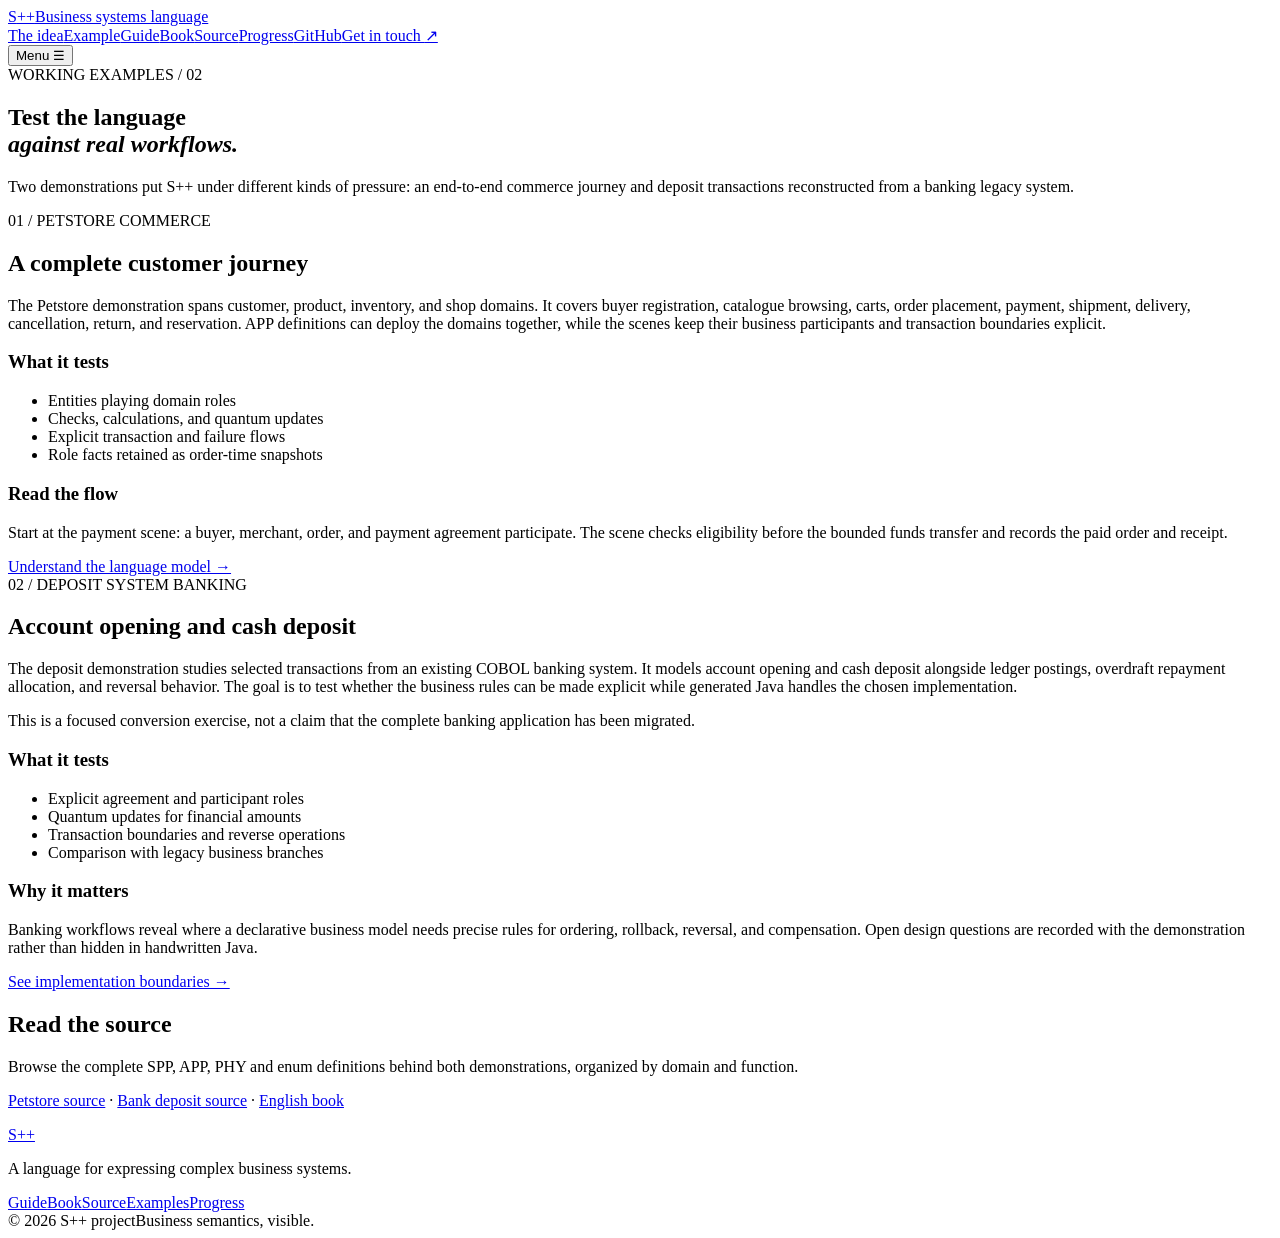
==== website/static/examples/index.html @ 9b1da930 "Publish S++ book and independent business demos with scoped licenses" ====
<!doctype html>
<html lang="en"><head><meta charset="utf-8"><meta name="viewport" content="width=device-width,initial-scale=1"><meta name="theme-color" content="#101f32"><meta name="description" content="Explore the S++ Petstore and deposit transaction demonstrations."><title>Examples — S++</title><link rel="icon" href="/favicon.svg" type="image/svg+xml"><link rel="stylesheet" href="/style.css"><script src="/site.js" defer></script><link rel="canonical" href="https://us.servpp.top/examples/"></head><body><div class="site-shell">
<header class="topbar"><a href="/" class="wordmark" aria-label="S++ home"><span class="mark">S<span>++</span></span><span class="wordmark-divider"></span><span class="wordmark-sub">Business systems language</span></a><nav aria-label="Main navigation"><a href="/#idea">The idea</a><a href="/examples/" aria-current="page">Example</a><a href="/guide/">Guide</a><a href="/book/">Book</a><a href="/sources/">Source</a><a href="/#status">Progress</a><a href="https://github.com/lidonge/spp-examples">GitHub</a><a class="nav-contact" href="/#contact">Get in touch <span aria-hidden="true">↗</span></a></nav><button class="menu-toggle" aria-label="Open menu" aria-expanded="false">Menu <span>☰</span></button></header>
<main><section class="inner-hero"><span class="kicker">WORKING EXAMPLES / 02</span><h1>Test the language<br><em>against real workflows.</em></h1><p>Two demonstrations put S++ under different kinds of pressure: an end-to-end commerce journey and deposit transactions reconstructed from a banking legacy system.</p></section>
<section id="petstore" class="content-section"><div class="section-label">01 / PETSTORE <span>COMMERCE</span></div><h2>A complete customer journey</h2><p>The Petstore demonstration spans customer, product, inventory, and shop domains. It covers buyer registration, catalogue browsing, carts, order placement, payment, shipment, delivery, cancellation, return, and reservation. APP definitions can deploy the domains together, while the scenes keep their business participants and transaction boundaries explicit.</p><div class="content-grid"><div class="content-card"><h3>What it tests</h3><ul><li>Entities playing domain roles</li><li>Checks, calculations, and quantum updates</li><li>Explicit transaction and failure flows</li><li>Role facts retained as order-time snapshots</li></ul></div><div class="content-card"><h3>Read the flow</h3><p>Start at the payment scene: a buyer, merchant, order, and payment agreement participate. The scene checks eligibility before the bounded funds transfer and records the paid order and receipt.</p><a class="source-link" href="/guide/">Understand the language model →</a></div></div></section>
<section id="deposit" class="content-section"><div class="section-label">02 / DEPOSIT SYSTEM <span>BANKING</span></div><h2>Account opening and cash deposit</h2><p>The deposit demonstration studies selected transactions from an existing COBOL banking system. It models account opening and cash deposit alongside ledger postings, overdraft repayment allocation, and reversal behavior. The goal is to test whether the business rules can be made explicit while generated Java handles the chosen implementation.</p><p class="note">This is a focused conversion exercise, not a claim that the complete banking application has been migrated.</p><div class="content-grid"><div class="content-card"><h3>What it tests</h3><ul><li>Explicit agreement and participant roles</li><li>Quantum updates for financial amounts</li><li>Transaction boundaries and reverse operations</li><li>Comparison with legacy business branches</li></ul></div><div class="content-card"><h3>Why it matters</h3><p>Banking workflows reveal where a declarative business model needs precise rules for ordering, rollback, reversal, and compensation. Open design questions are recorded with the demonstration rather than hidden in handwritten Java.</p><a class="source-link" href="/guide/#status">See implementation boundaries →</a></div></div></section><section class="content-section"><h2>Read the source</h2><p>Browse the complete SPP, APP, PHY and enum definitions behind both demonstrations, organized by domain and function.</p><p><a class="source-link" href="/sources/petstore-demo/">Petstore source</a> · <a class="source-link" href="/sources/xbod-deposit-demo/">Bank deposit source</a> · <a class="source-link" href="/book/">English book</a></p></section></main>
<footer><div class="footer-top"><a href="/" class="footer-logo">S++</a><p>A language for expressing complex business systems.</p><div><a href="/guide/">Guide</a><a href="/book/">Book</a><a href="/sources/">Source</a><a href="/examples/">Examples</a><a href="/#status">Progress</a></div></div><div class="footer-bottom"><span>© <span id="year">2026</span> S++ project</span><span>Business semantics, visible.</span></div></footer></div></body></html>
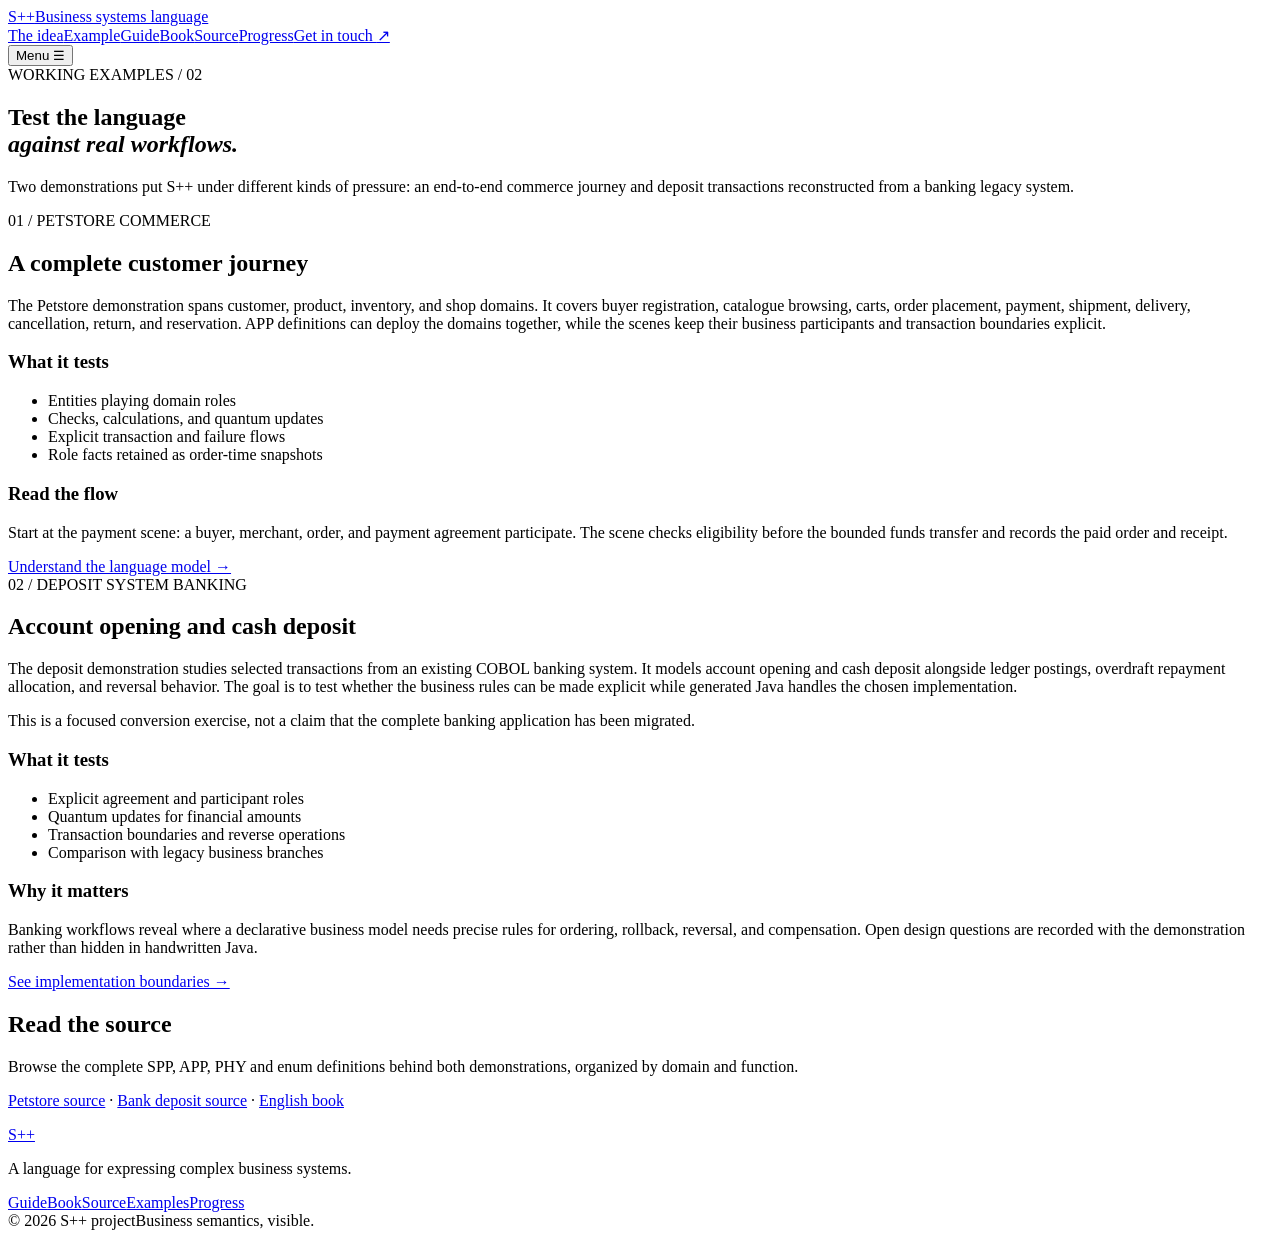
==== commit 0e5ad589: "Hide GitHub links throughout public website and serve copyright locally" ====
--- a/website/static/examples/index.html
+++ b/website/static/examples/index.html
@@ -1,6 +1,6 @@
 <!doctype html>
 <html lang="en"><head><meta charset="utf-8"><meta name="viewport" content="width=device-width,initial-scale=1"><meta name="theme-color" content="#101f32"><meta name="description" content="Explore the S++ Petstore and deposit transaction demonstrations."><title>Examples — S++</title><link rel="icon" href="/favicon.svg" type="image/svg+xml"><link rel="stylesheet" href="/style.css"><script src="/site.js" defer></script><link rel="canonical" href="https://us.servpp.top/examples/"></head><body><div class="site-shell">
-<header class="topbar"><a href="/" class="wordmark" aria-label="S++ home"><span class="mark">S<span>++</span></span><span class="wordmark-divider"></span><span class="wordmark-sub">Business systems language</span></a><nav aria-label="Main navigation"><a href="/#idea">The idea</a><a href="/examples/" aria-current="page">Example</a><a href="/guide/">Guide</a><a href="/book/">Book</a><a href="/sources/">Source</a><a href="/#status">Progress</a><a href="https://github.com/lidonge/spp-examples">GitHub</a><a class="nav-contact" href="/#contact">Get in touch <span aria-hidden="true">↗</span></a></nav><button class="menu-toggle" aria-label="Open menu" aria-expanded="false">Menu <span>☰</span></button></header>
+<header class="topbar"><a href="/" class="wordmark" aria-label="S++ home"><span class="mark">S<span>++</span></span><span class="wordmark-divider"></span><span class="wordmark-sub">Business systems language</span></a><nav aria-label="Main navigation"><a href="/#idea">The idea</a><a href="/examples/" aria-current="page">Example</a><a href="/guide/">Guide</a><a href="/book/">Book</a><a href="/sources/">Source</a><a href="/#status">Progress</a><a class="nav-contact" href="/#contact">Get in touch <span aria-hidden="true">↗</span></a></nav><button class="menu-toggle" aria-label="Open menu" aria-expanded="false">Menu <span>☰</span></button></header>
 <main><section class="inner-hero"><span class="kicker">WORKING EXAMPLES / 02</span><h1>Test the language<br><em>against real workflows.</em></h1><p>Two demonstrations put S++ under different kinds of pressure: an end-to-end commerce journey and deposit transactions reconstructed from a banking legacy system.</p></section>
 <section id="petstore" class="content-section"><div class="section-label">01 / PETSTORE <span>COMMERCE</span></div><h2>A complete customer journey</h2><p>The Petstore demonstration spans customer, product, inventory, and shop domains. It covers buyer registration, catalogue browsing, carts, order placement, payment, shipment, delivery, cancellation, return, and reservation. APP definitions can deploy the domains together, while the scenes keep their business participants and transaction boundaries explicit.</p><div class="content-grid"><div class="content-card"><h3>What it tests</h3><ul><li>Entities playing domain roles</li><li>Checks, calculations, and quantum updates</li><li>Explicit transaction and failure flows</li><li>Role facts retained as order-time snapshots</li></ul></div><div class="content-card"><h3>Read the flow</h3><p>Start at the payment scene: a buyer, merchant, order, and payment agreement participate. The scene checks eligibility before the bounded funds transfer and records the paid order and receipt.</p><a class="source-link" href="/guide/">Understand the language model →</a></div></div></section>
 <section id="deposit" class="content-section"><div class="section-label">02 / DEPOSIT SYSTEM <span>BANKING</span></div><h2>Account opening and cash deposit</h2><p>The deposit demonstration studies selected transactions from an existing COBOL banking system. It models account opening and cash deposit alongside ledger postings, overdraft repayment allocation, and reversal behavior. The goal is to test whether the business rules can be made explicit while generated Java handles the chosen implementation.</p><p class="note">This is a focused conversion exercise, not a claim that the complete banking application has been migrated.</p><div class="content-grid"><div class="content-card"><h3>What it tests</h3><ul><li>Explicit agreement and participant roles</li><li>Quantum updates for financial amounts</li><li>Transaction boundaries and reverse operations</li><li>Comparison with legacy business branches</li></ul></div><div class="content-card"><h3>Why it matters</h3><p>Banking workflows reveal where a declarative business model needs precise rules for ordering, rollback, reversal, and compensation. Open design questions are recorded with the demonstration rather than hidden in handwritten Java.</p><a class="source-link" href="/guide/#status">See implementation boundaries →</a></div></div></section><section class="content-section"><h2>Read the source</h2><p>Browse the complete SPP, APP, PHY and enum definitions behind both demonstrations, organized by domain and function.</p><p><a class="source-link" href="/sources/petstore-demo/">Petstore source</a> · <a class="source-link" href="/sources/xbod-deposit-demo/">Bank deposit source</a> · <a class="source-link" href="/book/">English book</a></p></section></main>
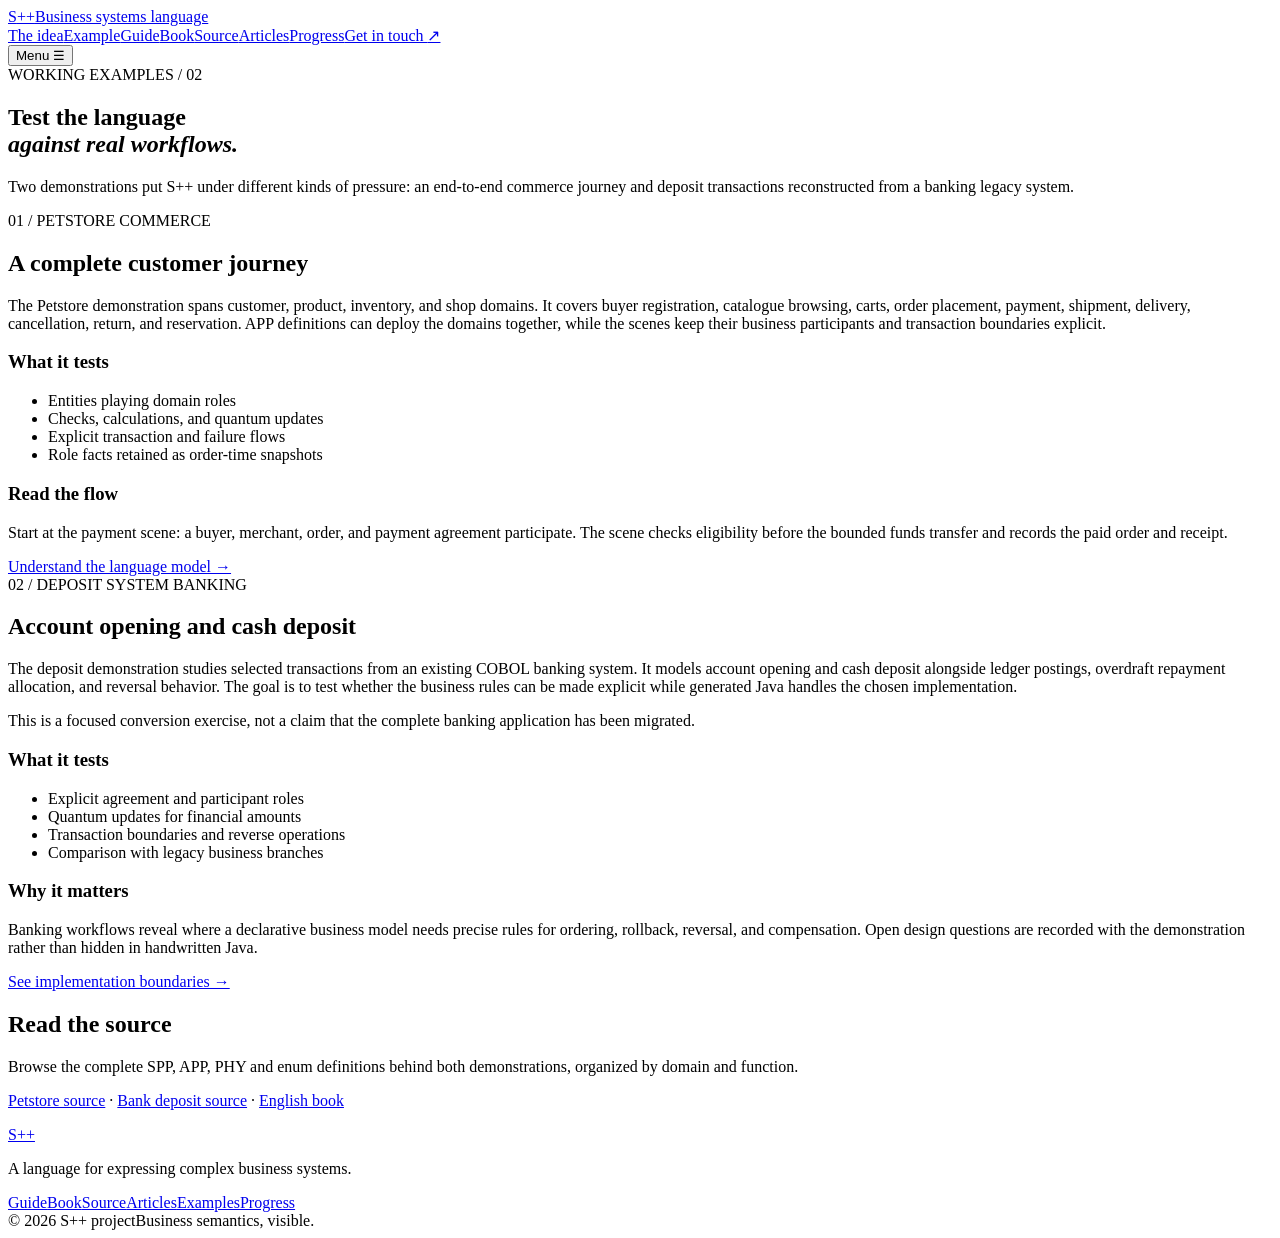
==== commit 55190ce2: "Improve search discovery and publish role-oriented business modeling articles" ====
--- a/website/static/examples/index.html
+++ b/website/static/examples/index.html
@@ -1,7 +1,7 @@
 <!doctype html>
-<html lang="en"><head><meta charset="utf-8"><meta name="viewport" content="width=device-width,initial-scale=1"><meta name="theme-color" content="#101f32"><meta name="description" content="Explore the S++ Petstore and deposit transaction demonstrations."><title>Examples — S++</title><link rel="icon" href="/favicon.svg" type="image/svg+xml"><link rel="stylesheet" href="/style.css"><script src="/site.js" defer></script><link rel="canonical" href="https://us.servpp.top/examples/"></head><body><div class="site-shell">
-<header class="topbar"><a href="/" class="wordmark" aria-label="S++ home"><span class="mark">S<span>++</span></span><span class="wordmark-divider"></span><span class="wordmark-sub">Business systems language</span></a><nav aria-label="Main navigation"><a href="/#idea">The idea</a><a href="/examples/" aria-current="page">Example</a><a href="/guide/">Guide</a><a href="/book/">Book</a><a href="/sources/">Source</a><a href="/#status">Progress</a><a class="nav-contact" href="/#contact">Get in touch <span aria-hidden="true">↗</span></a></nav><button class="menu-toggle" aria-label="Open menu" aria-expanded="false">Menu <span>☰</span></button></header>
+<html lang="en"><head><meta charset="utf-8"><meta name="viewport" content="width=device-width,initial-scale=1"><meta name="theme-color" content="#101f32"><meta name="description" content="Explore the S++ Petstore and deposit transaction demonstrations."><title>S++ (ServPP) Examples — Petstore and Banking Transactions</title><link rel="icon" href="/favicon.svg" type="image/svg+xml"><link rel="stylesheet" href="/style.css"><script src="/site.js" defer></script><link rel="canonical" href="https://us.servpp.top/examples/"></head><body><div class="site-shell">
+<header class="topbar"><a href="/" class="wordmark" aria-label="S++ home"><span class="mark">S<span>++</span></span><span class="wordmark-divider"></span><span class="wordmark-sub">Business systems language</span></a><nav aria-label="Main navigation"><a href="/#idea">The idea</a><a href="/examples/" aria-current="page">Example</a><a href="/guide/">Guide</a><a href="/book/">Book</a><a href="/sources/">Source</a><a href="/articles/">Articles</a><a href="/#status">Progress</a><a class="nav-contact" href="/#contact">Get in touch <span aria-hidden="true">↗</span></a></nav><button class="menu-toggle" aria-label="Open menu" aria-expanded="false">Menu <span>☰</span></button></header>
 <main><section class="inner-hero"><span class="kicker">WORKING EXAMPLES / 02</span><h1>Test the language<br><em>against real workflows.</em></h1><p>Two demonstrations put S++ under different kinds of pressure: an end-to-end commerce journey and deposit transactions reconstructed from a banking legacy system.</p></section>
 <section id="petstore" class="content-section"><div class="section-label">01 / PETSTORE <span>COMMERCE</span></div><h2>A complete customer journey</h2><p>The Petstore demonstration spans customer, product, inventory, and shop domains. It covers buyer registration, catalogue browsing, carts, order placement, payment, shipment, delivery, cancellation, return, and reservation. APP definitions can deploy the domains together, while the scenes keep their business participants and transaction boundaries explicit.</p><div class="content-grid"><div class="content-card"><h3>What it tests</h3><ul><li>Entities playing domain roles</li><li>Checks, calculations, and quantum updates</li><li>Explicit transaction and failure flows</li><li>Role facts retained as order-time snapshots</li></ul></div><div class="content-card"><h3>Read the flow</h3><p>Start at the payment scene: a buyer, merchant, order, and payment agreement participate. The scene checks eligibility before the bounded funds transfer and records the paid order and receipt.</p><a class="source-link" href="/guide/">Understand the language model →</a></div></div></section>
 <section id="deposit" class="content-section"><div class="section-label">02 / DEPOSIT SYSTEM <span>BANKING</span></div><h2>Account opening and cash deposit</h2><p>The deposit demonstration studies selected transactions from an existing COBOL banking system. It models account opening and cash deposit alongside ledger postings, overdraft repayment allocation, and reversal behavior. The goal is to test whether the business rules can be made explicit while generated Java handles the chosen implementation.</p><p class="note">This is a focused conversion exercise, not a claim that the complete banking application has been migrated.</p><div class="content-grid"><div class="content-card"><h3>What it tests</h3><ul><li>Explicit agreement and participant roles</li><li>Quantum updates for financial amounts</li><li>Transaction boundaries and reverse operations</li><li>Comparison with legacy business branches</li></ul></div><div class="content-card"><h3>Why it matters</h3><p>Banking workflows reveal where a declarative business model needs precise rules for ordering, rollback, reversal, and compensation. Open design questions are recorded with the demonstration rather than hidden in handwritten Java.</p><a class="source-link" href="/guide/#status">See implementation boundaries →</a></div></div></section><section class="content-section"><h2>Read the source</h2><p>Browse the complete SPP, APP, PHY and enum definitions behind both demonstrations, organized by domain and function.</p><p><a class="source-link" href="/sources/petstore-demo/">Petstore source</a> · <a class="source-link" href="/sources/xbod-deposit-demo/">Bank deposit source</a> · <a class="source-link" href="/book/">English book</a></p></section></main>
-<footer><div class="footer-top"><a href="/" class="footer-logo">S++</a><p>A language for expressing complex business systems.</p><div><a href="/guide/">Guide</a><a href="/book/">Book</a><a href="/sources/">Source</a><a href="/examples/">Examples</a><a href="/#status">Progress</a></div></div><div class="footer-bottom"><span>© <span id="year">2026</span> S++ project</span><span>Business semantics, visible.</span></div></footer></div></body></html>
+<footer><div class="footer-top"><a href="/" class="footer-logo">S++</a><p>A language for expressing complex business systems.</p><div><a href="/guide/">Guide</a><a href="/book/">Book</a><a href="/sources/">Source</a><a href="/articles/">Articles</a><a href="/examples/">Examples</a><a href="/#status">Progress</a></div></div><div class="footer-bottom"><span>© <span id="year">2026</span> S++ project</span><span>Business semantics, visible.</span></div></footer></div></body></html>
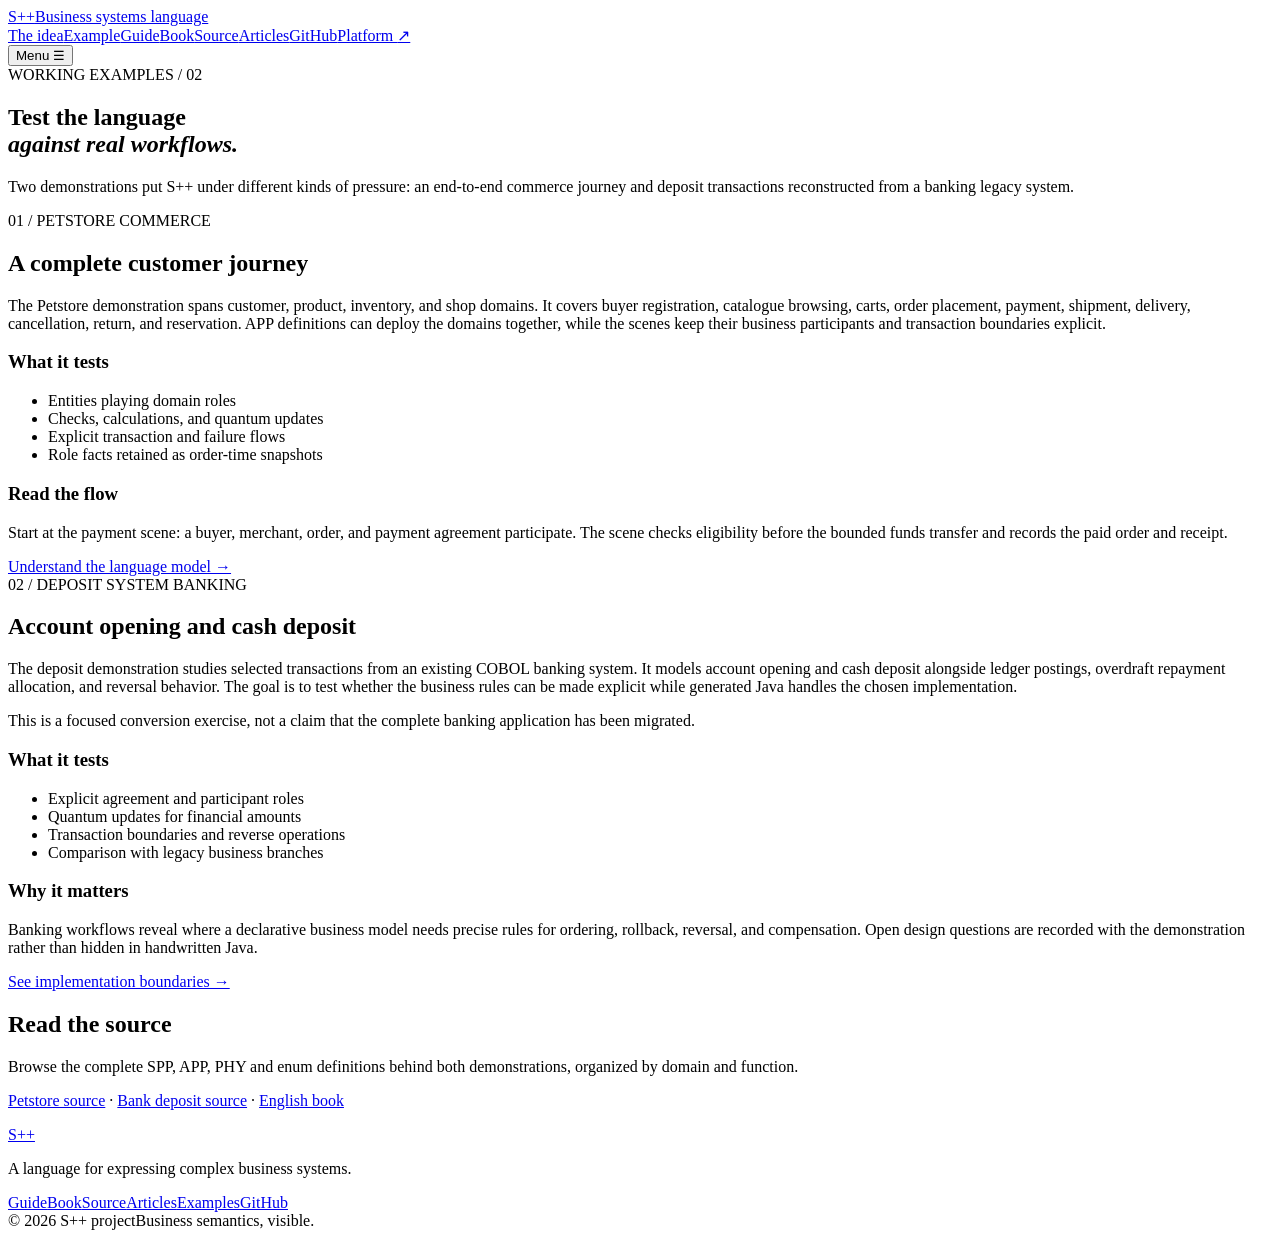
==== commit 8d46f3d1: "feat: migrate SDK namespace and link platform and open-source tooling" ====
--- a/website/static/examples/index.html
+++ b/website/static/examples/index.html
@@ -1,7 +1,7 @@
 <!doctype html>
 <html lang="en"><head><meta charset="utf-8"><meta name="viewport" content="width=device-width,initial-scale=1"><meta name="theme-color" content="#101f32"><meta name="description" content="Explore the S++ Petstore and deposit transaction demonstrations."><title>S++ (ServPP) Examples — Petstore and Banking Transactions</title><link rel="icon" href="/favicon.svg" type="image/svg+xml"><link rel="stylesheet" href="/style.css"><script src="/site.js" defer></script><link rel="canonical" href="https://us.servpp.top/examples/"></head><body><div class="site-shell">
-<header class="topbar"><a href="/" class="wordmark" aria-label="S++ home"><span class="mark">S<span>++</span></span><span class="wordmark-divider"></span><span class="wordmark-sub">Business systems language</span></a><nav aria-label="Main navigation"><a href="/#idea">The idea</a><a href="/examples/" aria-current="page">Example</a><a href="/guide/">Guide</a><a href="/book/">Book</a><a href="/sources/">Source</a><a href="/articles/">Articles</a><a href="/#status">Progress</a><a class="nav-contact" href="/#contact">Get in touch <span aria-hidden="true">↗</span></a></nav><button class="menu-toggle" aria-label="Open menu" aria-expanded="false">Menu <span>☰</span></button></header>
+<header class="topbar"><a href="/" class="wordmark" aria-label="S++ home"><span class="mark">S<span>++</span></span><span class="wordmark-divider"></span><span class="wordmark-sub">Business systems language</span></a><nav aria-label="Main navigation"><a href="/#idea">The idea</a><a href="/examples/" aria-current="page">Example</a><a href="/guide/">Guide</a><a href="/book/">Book</a><a href="/sources/">Source</a><a href="/articles/">Articles</a><a href="https://github.com/lidonge/spp-basic">GitHub</a><a class="nav-contact" href="https://platform.servpp.top/login">Platform <span aria-hidden="true">↗</span></a></nav><button class="menu-toggle" aria-label="Open menu" aria-expanded="false">Menu <span>☰</span></button></header>
 <main><section class="inner-hero"><span class="kicker">WORKING EXAMPLES / 02</span><h1>Test the language<br><em>against real workflows.</em></h1><p>Two demonstrations put S++ under different kinds of pressure: an end-to-end commerce journey and deposit transactions reconstructed from a banking legacy system.</p></section>
 <section id="petstore" class="content-section"><div class="section-label">01 / PETSTORE <span>COMMERCE</span></div><h2>A complete customer journey</h2><p>The Petstore demonstration spans customer, product, inventory, and shop domains. It covers buyer registration, catalogue browsing, carts, order placement, payment, shipment, delivery, cancellation, return, and reservation. APP definitions can deploy the domains together, while the scenes keep their business participants and transaction boundaries explicit.</p><div class="content-grid"><div class="content-card"><h3>What it tests</h3><ul><li>Entities playing domain roles</li><li>Checks, calculations, and quantum updates</li><li>Explicit transaction and failure flows</li><li>Role facts retained as order-time snapshots</li></ul></div><div class="content-card"><h3>Read the flow</h3><p>Start at the payment scene: a buyer, merchant, order, and payment agreement participate. The scene checks eligibility before the bounded funds transfer and records the paid order and receipt.</p><a class="source-link" href="/guide/">Understand the language model →</a></div></div></section>
 <section id="deposit" class="content-section"><div class="section-label">02 / DEPOSIT SYSTEM <span>BANKING</span></div><h2>Account opening and cash deposit</h2><p>The deposit demonstration studies selected transactions from an existing COBOL banking system. It models account opening and cash deposit alongside ledger postings, overdraft repayment allocation, and reversal behavior. The goal is to test whether the business rules can be made explicit while generated Java handles the chosen implementation.</p><p class="note">This is a focused conversion exercise, not a claim that the complete banking application has been migrated.</p><div class="content-grid"><div class="content-card"><h3>What it tests</h3><ul><li>Explicit agreement and participant roles</li><li>Quantum updates for financial amounts</li><li>Transaction boundaries and reverse operations</li><li>Comparison with legacy business branches</li></ul></div><div class="content-card"><h3>Why it matters</h3><p>Banking workflows reveal where a declarative business model needs precise rules for ordering, rollback, reversal, and compensation. Open design questions are recorded with the demonstration rather than hidden in handwritten Java.</p><a class="source-link" href="/guide/#status">See implementation boundaries →</a></div></div></section><section class="content-section"><h2>Read the source</h2><p>Browse the complete SPP, APP, PHY and enum definitions behind both demonstrations, organized by domain and function.</p><p><a class="source-link" href="/sources/petstore-demo/">Petstore source</a> · <a class="source-link" href="/sources/xbod-deposit-demo/">Bank deposit source</a> · <a class="source-link" href="/book/">English book</a></p></section></main>
-<footer><div class="footer-top"><a href="/" class="footer-logo">S++</a><p>A language for expressing complex business systems.</p><div><a href="/guide/">Guide</a><a href="/book/">Book</a><a href="/sources/">Source</a><a href="/articles/">Articles</a><a href="/examples/">Examples</a><a href="/#status">Progress</a></div></div><div class="footer-bottom"><span>© <span id="year">2026</span> S++ project</span><span>Business semantics, visible.</span></div></footer></div></body></html>
+<footer><div class="footer-top"><a href="/" class="footer-logo">S++</a><p>A language for expressing complex business systems.</p><div><a href="/guide/">Guide</a><a href="/book/">Book</a><a href="/sources/">Source</a><a href="/articles/">Articles</a><a href="/examples/">Examples</a><a href="https://github.com/lidonge/spp-basic">GitHub</a></div></div><div class="footer-bottom"><span>© <span id="year">2026</span> S++ project</span><span>Business semantics, visible.</span></div></footer></div></body></html>
